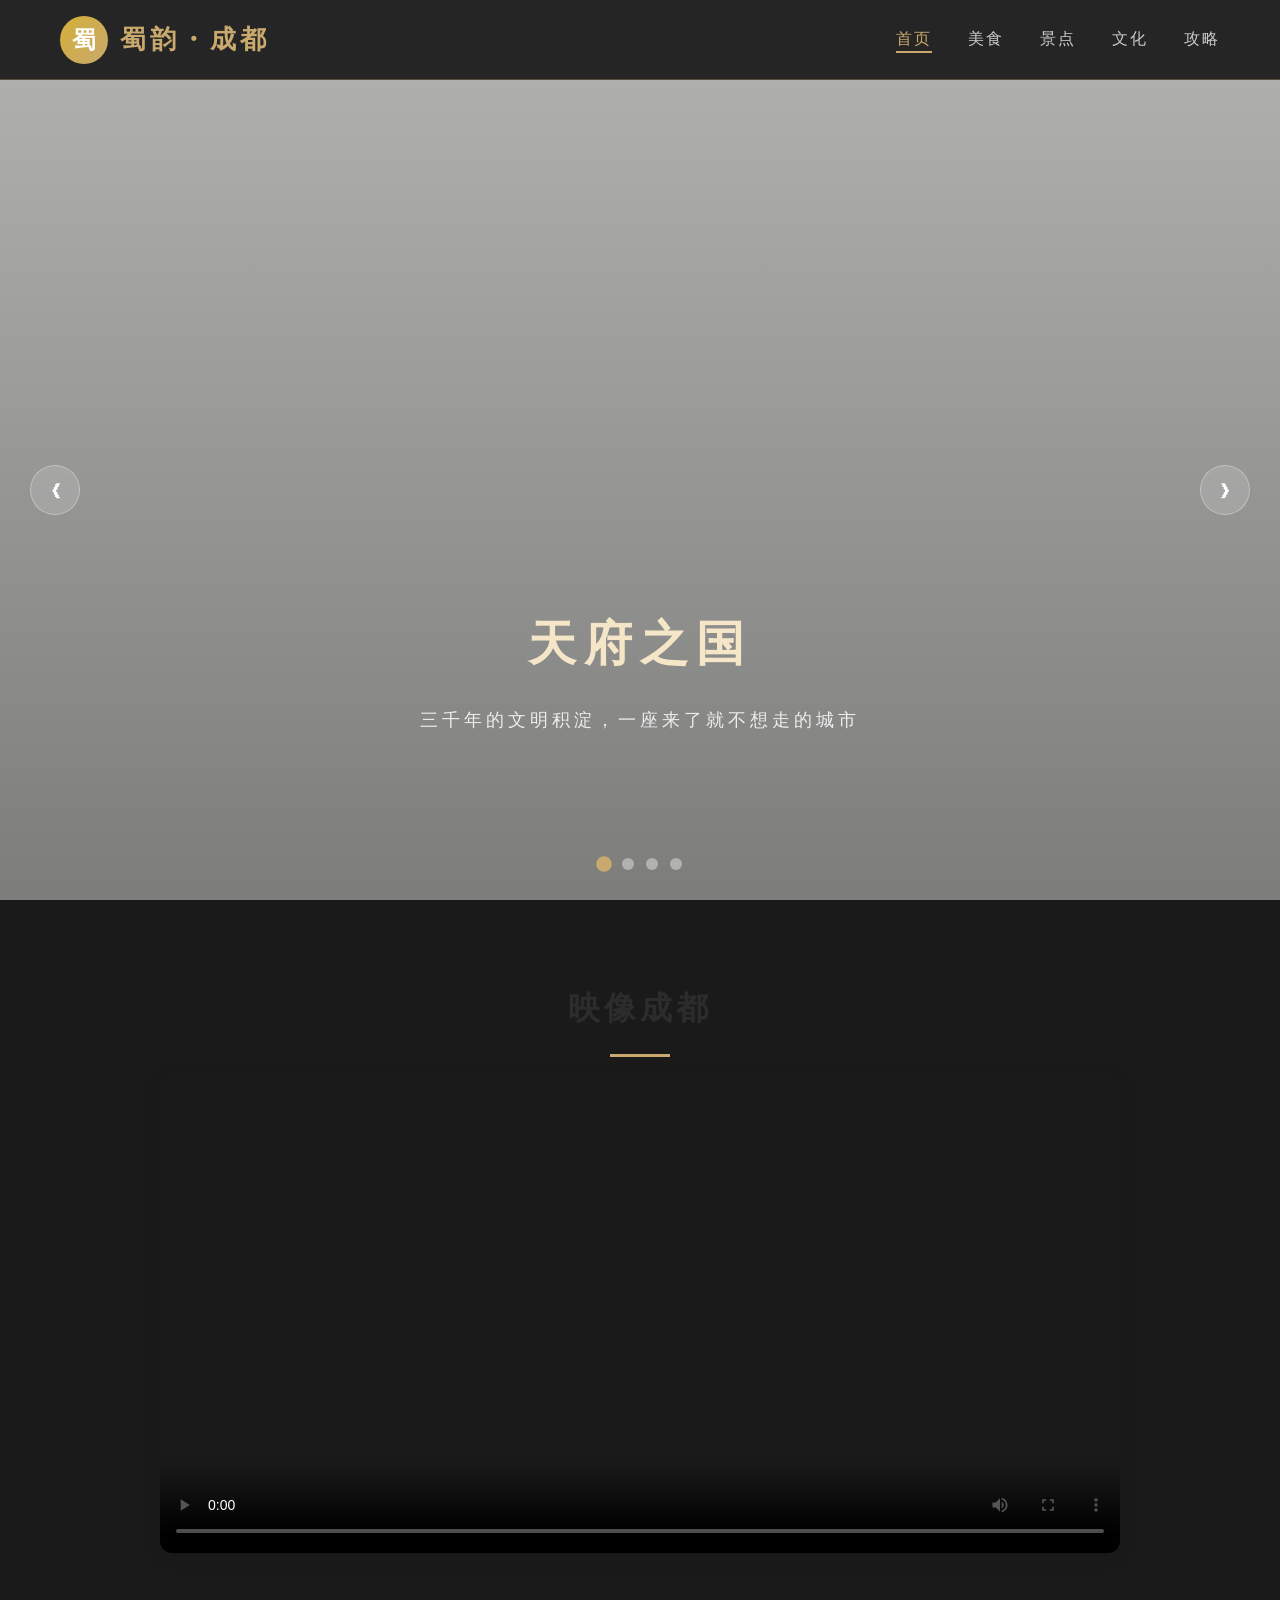
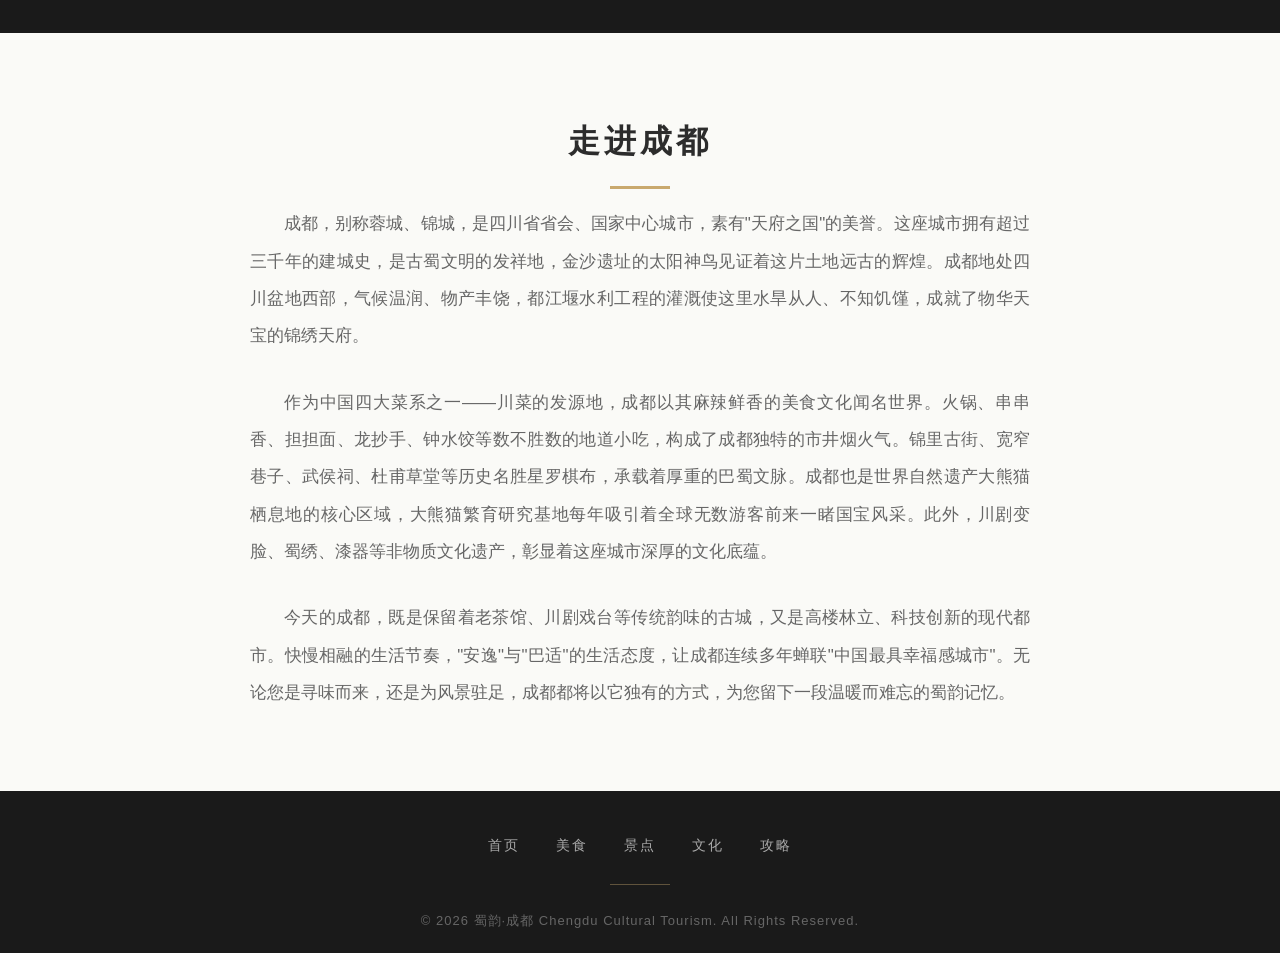
==== index.html @ 386ea7b9 "创建页面及样式" ====
<!DOCTYPE html>
<html lang="zh-CN">
<head>
    <meta charset="UTF-8">
    <meta name="viewport" content="width=device-width, initial-scale=1.0">
    <meta name="description" content="蜀韵·成都 - 成都文化旅游宣传网站，带您领略天府之国的美食、景点、文化与旅行攻略">
    <title>蜀韵·成都 - 首页</title>
    <link rel="stylesheet" href="css/style.css">
</head>
<body>

    <!-- ==================== 页头区域 ==================== -->
    <header class="header">
        <!-- 左侧：Logo + 标题 -->
        <div class="logo-area">
            <div class="logo-icon">蜀</div>
            <span class="site-title">蜀韵・成都</span>
        </div>

        <!-- 右侧：导航栏 -->
        <ul class="nav">
            <li><a href="index.html" class="active">首页</a></li>
            <li><a href="food.html">美食</a></li>
            <li><a href="sights.html">景点</a></li>
            <li><a href="culture.html">文化</a></li>
            <li><a href="travel.html">攻略</a></li>
        </ul>
    </header>

    <!-- ==================== 全屏轮播 Banner ==================== -->
    <section class="banner">
        <div class="carousel" id="carousel">

            <!-- 第1张轮播图：锦里古街 -->
            <div class="slide active" style="background-image: url('https://picsum.photos/seed/chengdu1/1920/1080');">
                <div class="slide-content">
                    <h2>天府之国</h2>
                    <p>三千年的文明积淀，一座来了就不想走的城市</p>
                </div>
            </div>

            <!-- 第2张轮播图：都江堰 -->
            <div class="slide" style="background-image: url('https://picsum.photos/seed/chengdu2/1920/1080');">
                <div class="slide-content">
                    <h2>巴蜀神韵</h2>
                    <p>山水交融，人文荟萃，感受千年蜀地的独特魅力</p>
                </div>
            </div>

            <!-- 第3张轮播图：大熊猫 -->
            <div class="slide" style="background-image: url('https://picsum.photos/seed/chengdu3/1920/1080');">
                <div class="slide-content">
                    <h2>熊猫故乡</h2>
                    <p>与国宝近距离接触，体验人与自然和谐共生之美</p>
                </div>
            </div>

            <!-- 第4张轮播图：宽窄巷子 -->
            <div class="slide" style="background-image: url('https://picsum.photos/seed/chengdu4/1920/1080');">
                <div class="slide-content">
                    <h2>烟火成都</h2>
                    <p>宽窄之间，品一盏盖碗茶，听一段龙门阵</p>
                </div>
            </div>

        </div>

        <!-- 轮播导航点 -->
        <div class="carousel-dots" id="carouselDots"></div>

        <!-- 轮播左右箭头 -->
        <button class="carousel-arrow prev" id="prevBtn">&#10094;</button>
        <button class="carousel-arrow next" id="nextBtn">&#10095;</button>
    </section>

    <!-- ==================== 视频展示区域 ==================== -->
    <section class="video-section">
        <div class="section-title">映像成都</div>
        <div class="video-container">
            <!-- 成都城市宣传视频（示例视频，请替换为实际视频地址） -->
            <video controls poster="https://picsum.photos/seed/chengdu-video/960/540">
                <source src="https://www.w3schools.com/html/mov_bbb.mp4" type="video/mp4">
                您的浏览器不支持视频播放，请升级浏览器。
            </video>
        </div>
    </section>

    <!-- ==================== 成都介绍文字区域 ==================== -->
    <section class="intro-section">
        <div class="section-title">走进成都</div>
        <p class="intro-text">
            成都，别称蓉城、锦城，是四川省省会、国家中心城市，素有"天府之国"的美誉。这座城市拥有超过三千年的建城史，是古蜀文明的发祥地，金沙遗址的太阳神鸟见证着这片土地远古的辉煌。成都地处四川盆地西部，气候温润、物产丰饶，都江堰水利工程的灌溉使这里水旱从人、不知饥馑，成就了物华天宝的锦绣天府。
        </p>
        <br>
        <p class="intro-text">
            作为中国四大菜系之一——川菜的发源地，成都以其麻辣鲜香的美食文化闻名世界。火锅、串串香、担担面、龙抄手、钟水饺等数不胜数的地道小吃，构成了成都独特的市井烟火气。锦里古街、宽窄巷子、武侯祠、杜甫草堂等历史名胜星罗棋布，承载着厚重的巴蜀文脉。成都也是世界自然遗产大熊猫栖息地的核心区域，大熊猫繁育研究基地每年吸引着全球无数游客前来一睹国宝风采。此外，川剧变脸、蜀绣、漆器等非物质文化遗产，彰显着这座城市深厚的文化底蕴。
        </p>
        <br>
        <p class="intro-text">
            今天的成都，既是保留着老茶馆、川剧戏台等传统韵味的古城，又是高楼林立、科技创新的现代都市。快慢相融的生活节奏，"安逸"与"巴适"的生活态度，让成都连续多年蝉联"中国最具幸福感城市"。无论您是寻味而来，还是为风景驻足，成都都将以它独有的方式，为您留下一段温暖而难忘的蜀韵记忆。
        </p>
    </section>

    <!-- ==================== 页尾区域 ==================== -->
    <footer class="footer">
        <ul class="footer-links">
            <li><a href="index.html">首页</a></li>
            <li><a href="food.html">美食</a></li>
            <li><a href="sights.html">景点</a></li>
            <li><a href="culture.html">文化</a></li>
            <li><a href="travel.html">攻略</a></li>
        </ul>
        <div class="footer-divider"></div>
        <p class="copyright">© 2026 蜀韵·成都 Chengdu Cultural Tourism. All Rights Reserved.</p>
    </footer>

    <!-- ==================== 轮播图 JavaScript 逻辑 ==================== -->
    <script>
        (function() {
            var slides = document.querySelectorAll('.carousel .slide');
            var dotsContainer = document.getElementById('carouselDots');
            var prevBtn = document.getElementById('prevBtn');
            var nextBtn = document.getElementById('nextBtn');
            var currentIndex = 0;
            var totalSlides = slides.length;
            var autoTimer = null;
            var interval = 4000; /* 自动切换间隔（毫秒） */

            /* 生成导航点 */
            for (var i = 0; i < totalSlides; i++) {
                var dot = document.createElement('span');
                dot.className = 'dot' + (i === 0 ? ' active' : '');
                dot.setAttribute('data-index', i);
                dot.addEventListener('click', function() {
                    var idx = parseInt(this.getAttribute('data-index'));
                    goToSlide(idx);
                });
                dotsContainer.appendChild(dot);
            }

            var allDots = document.querySelectorAll('.carousel-dots .dot');

            /* 切换到指定幻灯片 */
            function goToSlide(index) {
                slides[currentIndex].classList.remove('active');
                allDots[currentIndex].classList.remove('active');
                currentIndex = index;
                slides[currentIndex].classList.add('active');
                allDots[currentIndex].classList.add('active');
                resetAutoPlay();
            }

            /* 下一张 */
            function nextSlide() {
                var next = (currentIndex + 1) % totalSlides;
                goToSlide(next);
            }

            /* 上一张 */
            function prevSlide() {
                var prev = (currentIndex - 1 + totalSlides) % totalSlides;
                goToSlide(prev);
            }

            /* 自动播放 */
            function startAutoPlay() {
                autoTimer = setInterval(nextSlide, interval);
            }

            /* 重置自动播放计时器 */
            function resetAutoPlay() {
                clearInterval(autoTimer);
                startAutoPlay();
            }

            /* 绑定箭头点击事件 */
            prevBtn.addEventListener('click', prevSlide);
            nextBtn.addEventListener('click', nextSlide);

            /* 启动自动播放 */
            startAutoPlay();
        })();
    </script>

</body>
</html>
---- css/style.css ----
/* ============================================
   蜀韵·成都 - 公共样式表
   主题色：金色系 (#C9A96E)
   风格：现代简约
   ============================================ */

/* --- CSS 变量定义 --- */
:root {
    --gold-primary: #C9A96E;       /* 主金色 */
    --gold-dark: #8B6914;          /* 深金色 */
    --gold-light: #F5E6C8;         /* 浅金色 */
    --gold-accent: #D4AF37;        /* 亮金色 */
    --bg-dark: #1a1a1a;           /* 深色背景 */
    --bg-light: #fafaf7;          /* 浅色背景 */
    --text-dark: #2c2c2c;         /* 深色文字 */
    --text-gray: #666666;         /* 灰色文字 */
    --white: #ffffff;             /* 白色 */
    --shadow: 0 4px 20px rgba(0, 0, 0, 0.08); /* 阴影 */
    --font-cn: "PingFang SC", "Microsoft YaHei", "Noto Sans SC", sans-serif;
}

/* --- 全局重置 --- */
* {
    margin: 0;
    padding: 0;
    box-sizing: border-box;
}

html {
    scroll-behavior: smooth;
}

body {
    font-family: var(--font-cn);
    color: var(--text-dark);
    background-color: var(--bg-light);
    line-height: 1.8;
    overflow-x: hidden;
}

/* --- 页头区域 --- */
.header {
    position: fixed;
    top: 0;
    left: 0;
    width: 100%;
    height: 80px;
    background: rgba(26, 26, 26, 0.95);
    backdrop-filter: blur(10px);
    display: flex;
    align-items: center;
    justify-content: space-between;
    padding: 0 60px;
    z-index: 1000;
    border-bottom: 1px solid rgba(201, 169, 110, 0.3);
    transition: all 0.3s ease;
}

/* 页头左侧：Logo + 标题 */
.header .logo-area {
    display: flex;
    align-items: center;
    gap: 12px;
}

.header .logo-icon {
    width: 48px;
    height: 48px;
    background: linear-gradient(135deg, var(--gold-accent), var(--gold-primary));
    border-radius: 50%;
    display: flex;
    align-items: center;
    justify-content: center;
    font-size: 24px;
    color: var(--white);
    font-weight: bold;
}

.header .site-title {
    font-size: 26px;
    font-weight: 700;
    color: var(--gold-primary);
    letter-spacing: 4px;
}

/* 页头右侧：导航栏 */
.header .nav {
    display: flex;
    align-items: center;
    gap: 36px;
    list-style: none;
}

.header .nav li a {
    text-decoration: none;
    color: #cccccc;
    font-size: 16px;
    font-weight: 500;
    letter-spacing: 2px;
    position: relative;
    transition: color 0.3s ease;
}

/* 导航链接下方金线动画 */
.header .nav li a::after {
    content: '';
    position: absolute;
    bottom: -6px;
    left: 50%;
    transform: translateX(-50%) scaleX(0);
    width: 100%;
    height: 2px;
    background: var(--gold-primary);
    transition: transform 0.3s ease;
}

.header .nav li a:hover::after,
.header .nav li a.active::after {
    transform: translateX(-50%) scaleX(1);
}

.header .nav li a:hover,
.header .nav li a.active {
    color: var(--gold-primary);
}

/* --- 横幅轮播区域 --- */
.banner {
    margin-top: 80px;
    width: 100%;
    height: calc(100vh - 80px);
    position: relative;
    overflow: hidden;
}

/* 轮播容器 */
.carousel {
    width: 100%;
    height: 100%;
    position: relative;
}

/* 单张轮播幻灯片 */
.carousel .slide {
    position: absolute;
    top: 0;
    left: 0;
    width: 100%;
    height: 100%;
    opacity: 0;
    transition: opacity 0.8s ease-in-out;
    background-size: cover;
    background-position: center;
    background-repeat: no-repeat;
}

.carousel .slide.active {
    opacity: 1;
}

/* 轮播图上的遮罩层 */
.carousel .slide::before {
    content: '';
    position: absolute;
    top: 0;
    left: 0;
    width: 100%;
    height: 100%;
    background: linear-gradient(to bottom, rgba(0,0,0,0.3), rgba(0,0,0,0.5));
}

/* 轮播图文字 */
.carousel .slide-content {
    position: absolute;
    bottom: 20%;
    left: 50%;
    transform: translateX(-50%);
    text-align: center;
    color: var(--white);
    z-index: 2;
}

.carousel .slide-content h2 {
    font-size: 48px;
    font-weight: 700;
    letter-spacing: 8px;
    margin-bottom: 16px;
    color: var(--gold-light);
}

.carousel .slide-content p {
    font-size: 18px;
    letter-spacing: 4px;
    opacity: 0.85;
}

/* 轮播导航点 */
.carousel-dots {
    position: absolute;
    bottom: 30px;
    left: 50%;
    transform: translateX(-50%);
    display: flex;
    gap: 12px;
    z-index: 3;
}

.carousel-dots .dot {
    width: 12px;
    height: 12px;
    border-radius: 50%;
    background: rgba(255, 255, 255, 0.4);
    cursor: pointer;
    transition: all 0.3s ease;
}

.carousel-dots .dot.active {
    background: var(--gold-primary);
    transform: scale(1.3);
}

/* 轮播左右箭头 */
.carousel-arrow {
    position: absolute;
    top: 50%;
    transform: translateY(-50%);
    width: 50px;
    height: 50px;
    border-radius: 50%;
    background: rgba(255, 255, 255, 0.15);
    border: 1px solid rgba(255, 255, 255, 0.3);
    color: var(--white);
    font-size: 20px;
    cursor: pointer;
    z-index: 3;
    display: flex;
    align-items: center;
    justify-content: center;
    transition: all 0.3s ease;
}

.carousel-arrow:hover {
    background: var(--gold-primary);
    border-color: var(--gold-primary);
}

.carousel-arrow.prev { left: 30px; }
.carousel-arrow.next { right: 30px; }

/* --- 通用内容区块 --- */
.section {
    padding: 80px 60px;
    max-width: 1200px;
    margin: 0 auto;
}

.section-title {
    text-align: center;
    font-size: 32px;
    font-weight: 700;
    color: var(--text-dark);
    margin-bottom: 16px;
    letter-spacing: 4px;
}

/* 标题下方金线装饰 */
.section-title::after {
    content: '';
    display: block;
    width: 60px;
    height: 3px;
    background: var(--gold-primary);
    margin: 16px auto 0;
}

/* --- 视频区域 --- */
.video-section {
    background: var(--bg-dark);
    padding: 80px 60px;
}

.video-container {
    max-width: 960px;
    margin: 0 auto;
    border-radius: 12px;
    overflow: hidden;
    box-shadow: var(--shadow);
}

.video-container video {
    width: 100%;
    display: block;
}

/* --- 介绍文字区域 --- */
.intro-section {
    padding: 80px 60px;
    max-width: 900px;
    margin: 0 auto;
}

.intro-section .intro-text {
    font-size: 17px;
    line-height: 2.2;
    color: var(--text-gray);
    text-align: justify;
    text-indent: 2em;
}

/* --- 子页面内容区域 --- */
.page-content {
    margin-top: 80px;
    min-height: 60vh;
    padding: 80px 60px;
    max-width: 1200px;
    margin-left: auto;
    margin-right: auto;
}

.page-content .page-title {
    font-size: 36px;
    font-weight: 700;
    color: var(--text-dark);
    text-align: center;
    letter-spacing: 6px;
    margin-bottom: 40px;
}

.page-content .page-title::after {
    content: '';
    display: block;
    width: 60px;
    height: 3px;
    background: var(--gold-primary);
    margin: 20px auto 0;
}

/* 子页面卡片网格 */
.card-grid {
    display: grid;
    grid-template-columns: repeat(3, 1fr);
    gap: 30px;
    margin-top: 40px;
}

.card {
    background: var(--white);
    border-radius: 12px;
    overflow: hidden;
    box-shadow: var(--shadow);
    transition: transform 0.3s ease, box-shadow 0.3s ease;
    cursor: pointer;
}

.card:hover {
    transform: translateY(-8px);
    box-shadow: 0 12px 32px rgba(0, 0, 0, 0.12);
}

.card .card-img {
    width: 100%;
    height: 220px;
    object-fit: cover;
    background: linear-gradient(135deg, #e0d5c1, #c9a96e);
}

.card .card-body {
    padding: 24px;
}

.card .card-body h3 {
    font-size: 20px;
    font-weight: 600;
    color: var(--text-dark);
    margin-bottom: 12px;
    letter-spacing: 2px;
}

.card .card-body p {
    font-size: 14px;
    color: var(--text-gray);
    line-height: 1.8;
}

/* --- 页尾区域 --- */
.footer {
    background: var(--bg-dark);
    color: #999999;
    padding: 40px 60px 20px;
    text-align: center;
}

.footer .footer-links {
    display: flex;
    justify-content: center;
    gap: 36px;
    list-style: none;
    margin-bottom: 24px;
    flex-wrap: wrap;
}

.footer .footer-links li a {
    color: #aaaaaa;
    text-decoration: none;
    font-size: 14px;
    letter-spacing: 2px;
    transition: color 0.3s ease;
}

.footer .footer-links li a:hover {
    color: var(--gold-primary);
}

.footer .footer-divider {
    width: 60px;
    height: 1px;
    background: rgba(201, 169, 110, 0.4);
    margin: 0 auto 24px;
}

.footer .copyright {
    font-size: 13px;
    color: #666666;
    letter-spacing: 1px;
}

/* --- 响应式设计 --- */
@media (max-width: 768px) {
    .header {
        padding: 0 20px;
        height: 64px;
    }

    .header .nav {
        gap: 16px;
    }

    .header .nav li a {
        font-size: 13px;
        letter-spacing: 1px;
    }

    .header .site-title {
        font-size: 20px;
    }

    .header .logo-icon {
        width: 36px;
        height: 36px;
        font-size: 18px;
    }

    .carousel .slide-content h2 {
        font-size: 28px;
        letter-spacing: 4px;
    }

    .carousel .slide-content p {
        font-size: 14px;
    }

    .carousel-arrow {
        width: 36px;
        height: 36px;
        font-size: 14px;
    }

    .section,
    .intro-section,
    .page-content {
        padding: 40px 20px;
    }

    .section-title {
        font-size: 24px;
    }

    .card-grid {
        grid-template-columns: 1fr;
    }
}
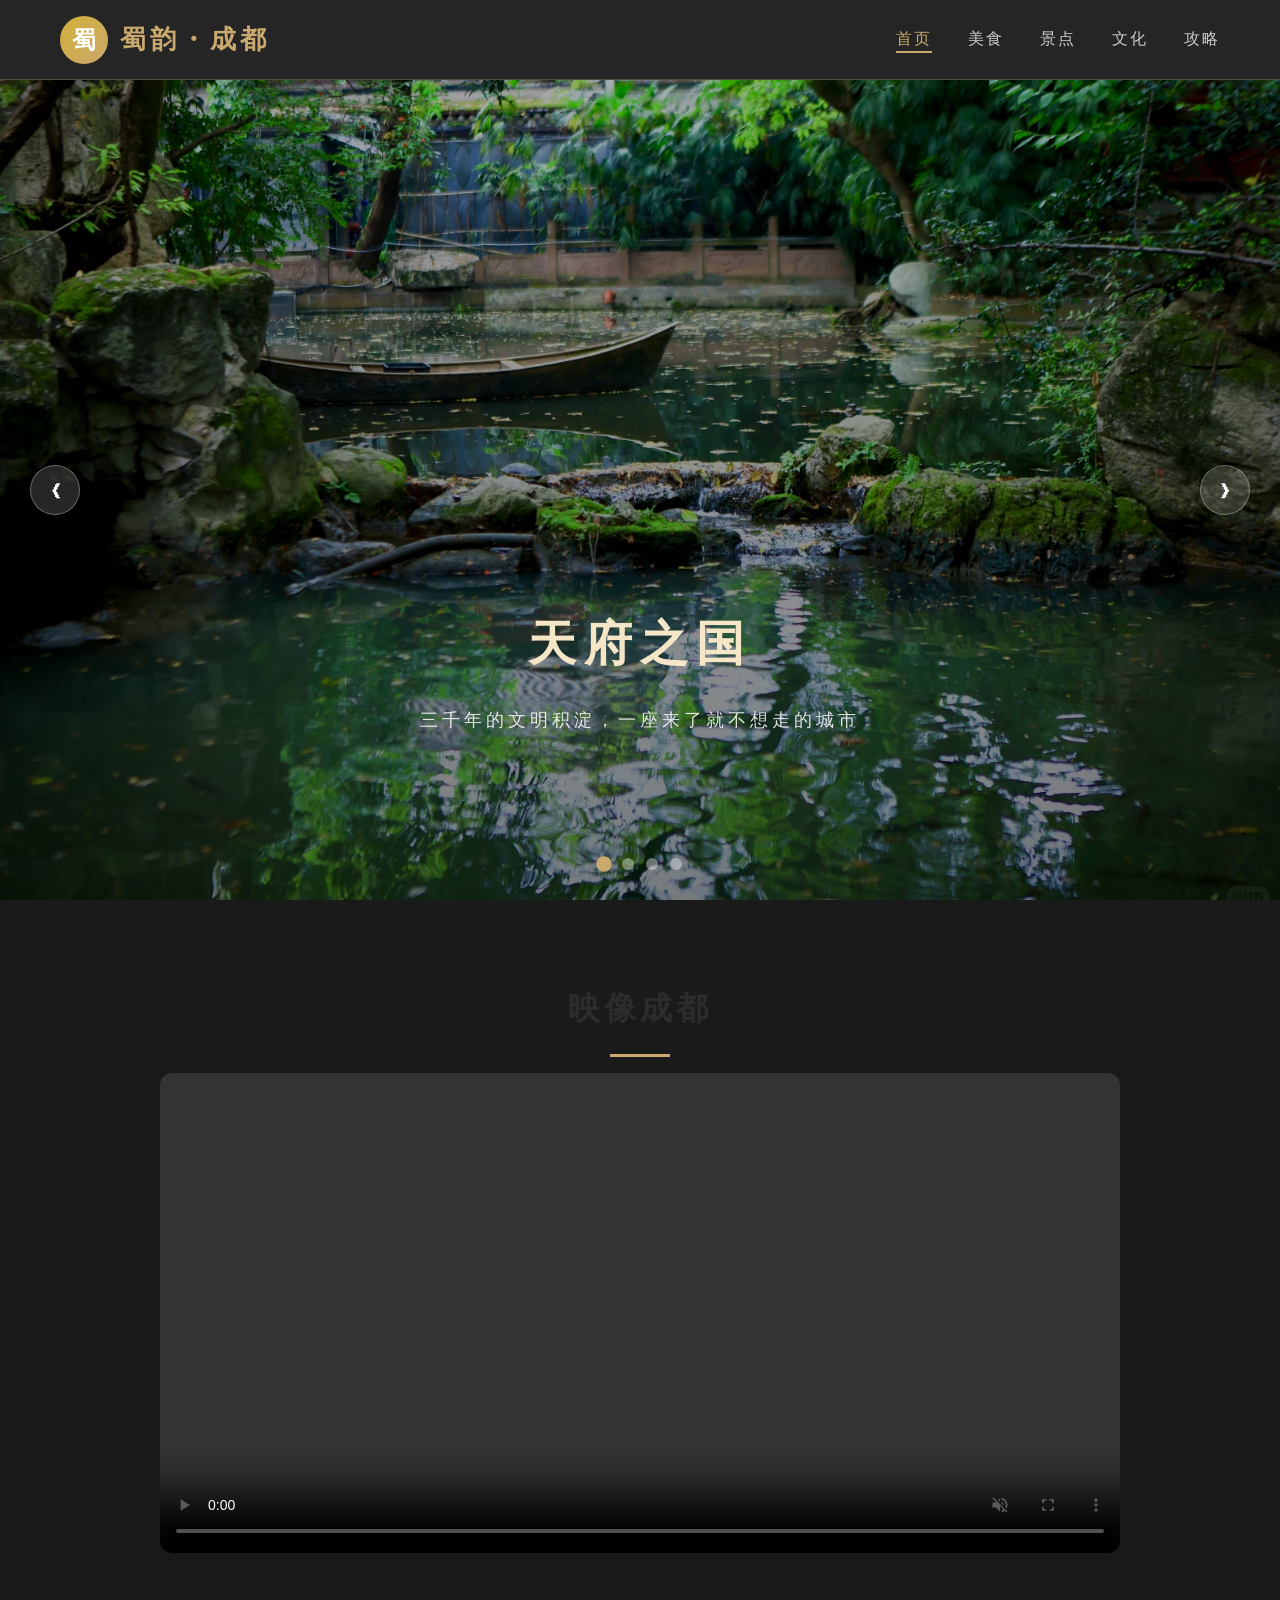
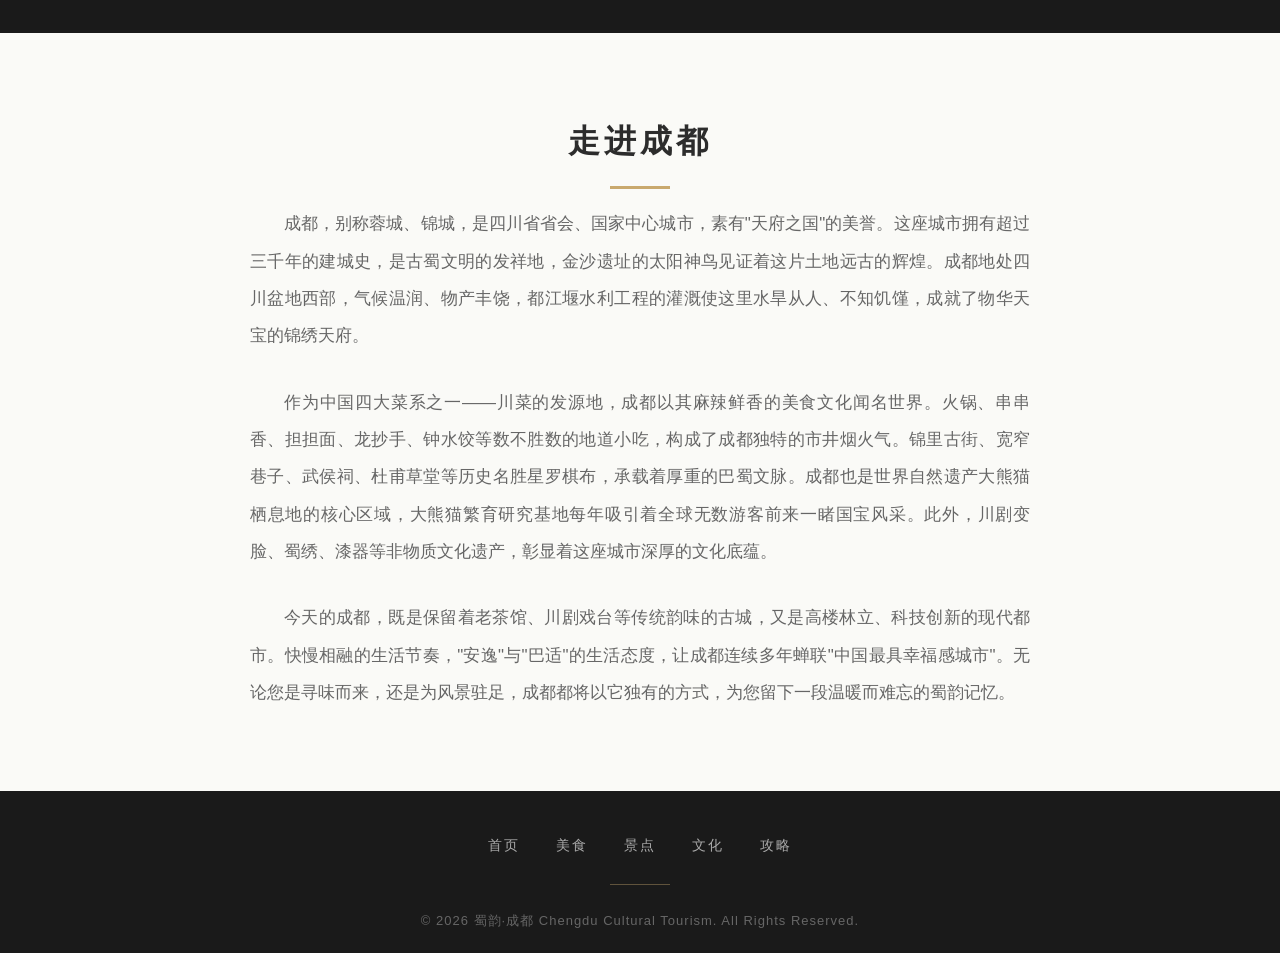
==== commit 3f893807: "完成网页的整体制作" ====
--- a/index.html
+++ b/index.html
@@ -32,7 +32,7 @@
         <div class="carousel" id="carousel">
 
             <!-- 第1张轮播图：锦里古街 -->
-            <div class="slide active" style="background-image: url('https://picsum.photos/seed/chengdu1/1920/1080');">
+            <div class="slide active" style="background-image: url('img/image1.png');">
                 <div class="slide-content">
                     <h2>天府之国</h2>
                     <p>三千年的文明积淀，一座来了就不想走的城市</p>
@@ -40,7 +40,7 @@
             </div>
 
             <!-- 第2张轮播图：都江堰 -->
-            <div class="slide" style="background-image: url('https://picsum.photos/seed/chengdu2/1920/1080');">
+            <div class="slide" style="background-image: url('img/image2.png');">
                 <div class="slide-content">
                     <h2>巴蜀神韵</h2>
                     <p>山水交融，人文荟萃，感受千年蜀地的独特魅力</p>
@@ -48,7 +48,7 @@
             </div>
 
             <!-- 第3张轮播图：大熊猫 -->
-            <div class="slide" style="background-image: url('https://picsum.photos/seed/chengdu3/1920/1080');">
+            <div class="slide" style="background-image: url('img/image3.png');">
                 <div class="slide-content">
                     <h2>熊猫故乡</h2>
                     <p>与国宝近距离接触，体验人与自然和谐共生之美</p>
@@ -56,7 +56,7 @@
             </div>
 
             <!-- 第4张轮播图：宽窄巷子 -->
-            <div class="slide" style="background-image: url('https://picsum.photos/seed/chengdu4/1920/1080');">
+            <div class="slide" style="background-image: url('img/image4.png');">
                 <div class="slide-content">
                     <h2>烟火成都</h2>
                     <p>宽窄之间，品一盏盖碗茶，听一段龙门阵</p>
@@ -78,8 +78,8 @@
         <div class="section-title">映像成都</div>
         <div class="video-container">
             <!-- 成都城市宣传视频（示例视频，请替换为实际视频地址） -->
-            <video controls poster="https://picsum.photos/seed/chengdu-video/960/540">
-                <source src="https://www.w3schools.com/html/mov_bbb.mp4" type="video/mp4">
+            <video controls autoplay muted loop>
+                <source src="video/cd1.mp4" type="video/mp4">
                 您的浏览器不支持视频播放，请升级浏览器。
             </video>
         </div>
